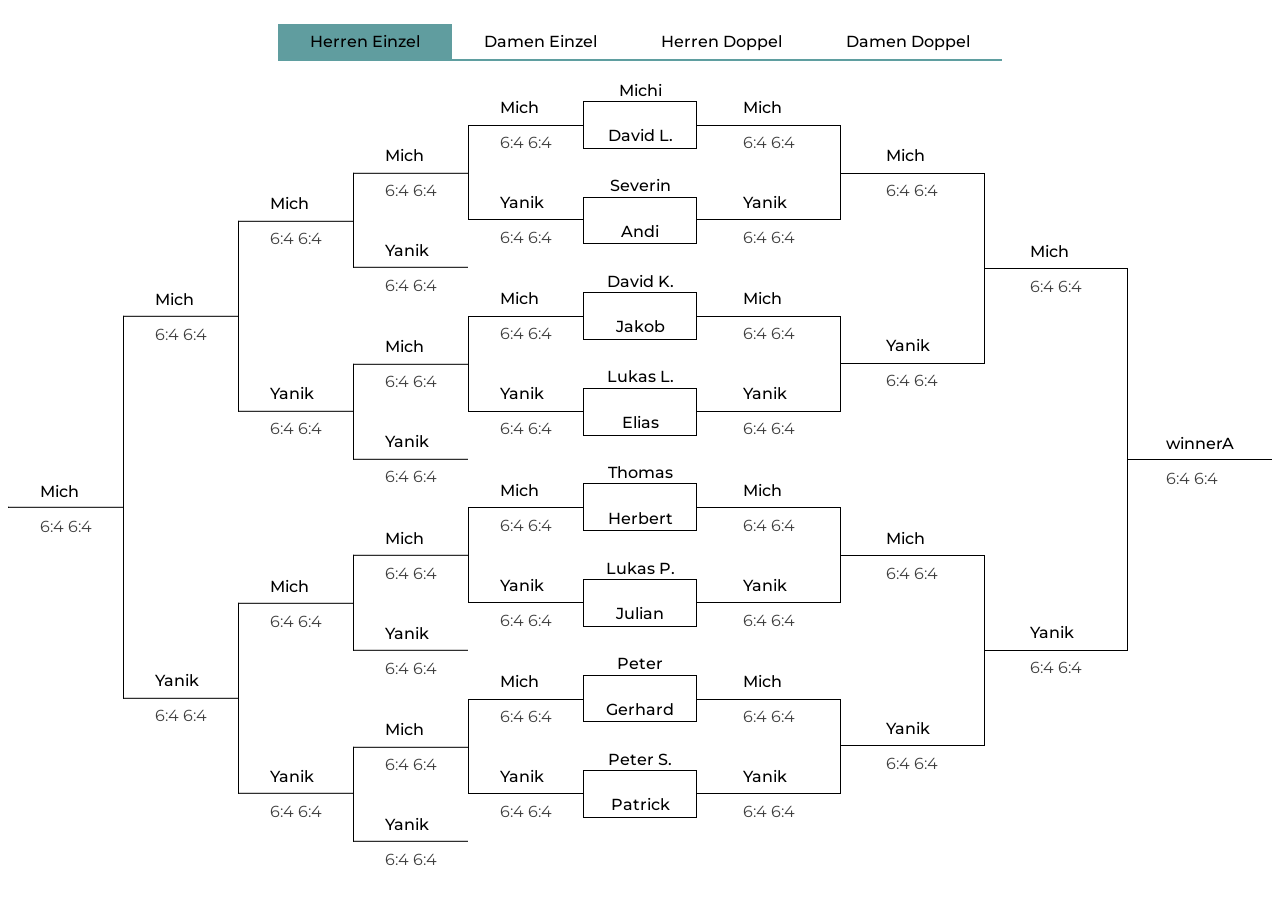
==== index.html @ c74cf3be "main" ====
<!doctype html>
<html lang="de">
<head>
    <meta charset="UTF-8">
    <meta name="viewport"
          content="width=device-width, user-scalable=no, initial-scale=1.0, maximum-scale=1.0, minimum-scale=1.0">
    <meta http-equiv="X-UA-Compatible" content="ie=edge">
    <link rel="icon" href="St_Oswald.png" type="image/x-icon">
    <title>SVO Vereinsmeisterschaft</title>
    <link rel="stylesheet" href="style.css">
    <script src="draw.js"></script>
    <script src="script.js" defer></script>
</head>
<body>
    <div class="toggle">
        <p onclick="getDraw('menSingle', this)" class="active">Herren Einzel</p>
        <p onclick="getDraw('womenSingle', this)">Damen Einzel</p>
        <p onclick="getDraw('menDouble', this)">Herren Doppel</p>
        <p onclick="getDraw('womenDouble', this)">Damen Doppel</p>
    </div>

    <main></main>
</body>
</html>
---- style.css ----
@import url("https://fonts.googleapis.com/css2?family=Bebas+Neue&family=Montserrat:ital,wght@0,100..900;1,100..900&display=swap");
* {
  box-sizing: border-box;
  font-family: "Montserrat", sans-serif;
}

div.toggle {
  display: flex;
  justify-content: center;
}
div.toggle p {
  padding-inline: 2rem;
  padding-block: 0.5rem;
  cursor: pointer;
  border-bottom: 2px solid cadetblue;
  transition: all 0.2s ease;
  font-weight: 500;
}
div.toggle p:hover {
  background-color: hsl(182, 25%, 75%);
}
div.toggle p.active {
  background-color: hsl(182, 25%, 50%);
}

main {
  display: flex;
  height: 85vh;
  width: 100%;
}
main > div {
  height: 100%;
  width: 100%;
  display: flex;
}
main > div.center {
  grid-template-rows: repeat(8, 1fr);
  width: 20%;
}

.column {
  display: grid;
  grid-template-columns: auto;
  width: 100%;
  align-content: space-evenly;
  align-items: center;
}

.bracket {
  height: 50%;
  width: 100%;
  border: 1px solid black;
  position: relative;
}
.bracket div.person {
  position: absolute;
  margin: 0;
  left: 50%;
  transform: translatex(-50%);
  width: max-content;
}
.bracket div.person:first-of-type {
  bottom: calc(100% - 2.65rem);
}
.bracket div.person:first-of-type p:first-child {
  font-weight: 500;
}
.bracket div.person:first-of-type p:last-child:not(:first-child) {
  color: hsl(0, 0%, 25%);
}
.bracket div.person:last-of-type {
  top: calc(100% - 2.65rem);
}
.bracket div.person p:first-child {
  font-weight: 500;
}
.bracket div.person p:last-child:not(:first-child) {
  color: hsl(0, 0%, 25%);
}

.bracket.wA, .bracket.wB {
  border-bottom: 0px;
}

main .center div.person:first-of-type {
  bottom: calc(100% - 0.85rem);
}
main .center div.person:last-of-type {
  top: calc(100% - 2.35rem);
}

main .left .bracket {
  border-right: none;
}
main .left .column {
  translate: 0 var(--top);
}
main .right .bracket {
  border-left: none;
}
main table {
  margin-inline: auto;
  width: 70%;
  height: 35%;
  border-collapse: collapse;
  border-spacing: 0;
  margin-top: 1rem;
}
main table th, main table td {
  border: 1px solid black;
  padding: 0.2rem;
  text-align: center;
  font-weight: 500;
}
main table th.black {
  background-color: lightgrey;
}
main table td {
  background-color: white;
}

/*# sourceMappingURL=style.css.map */
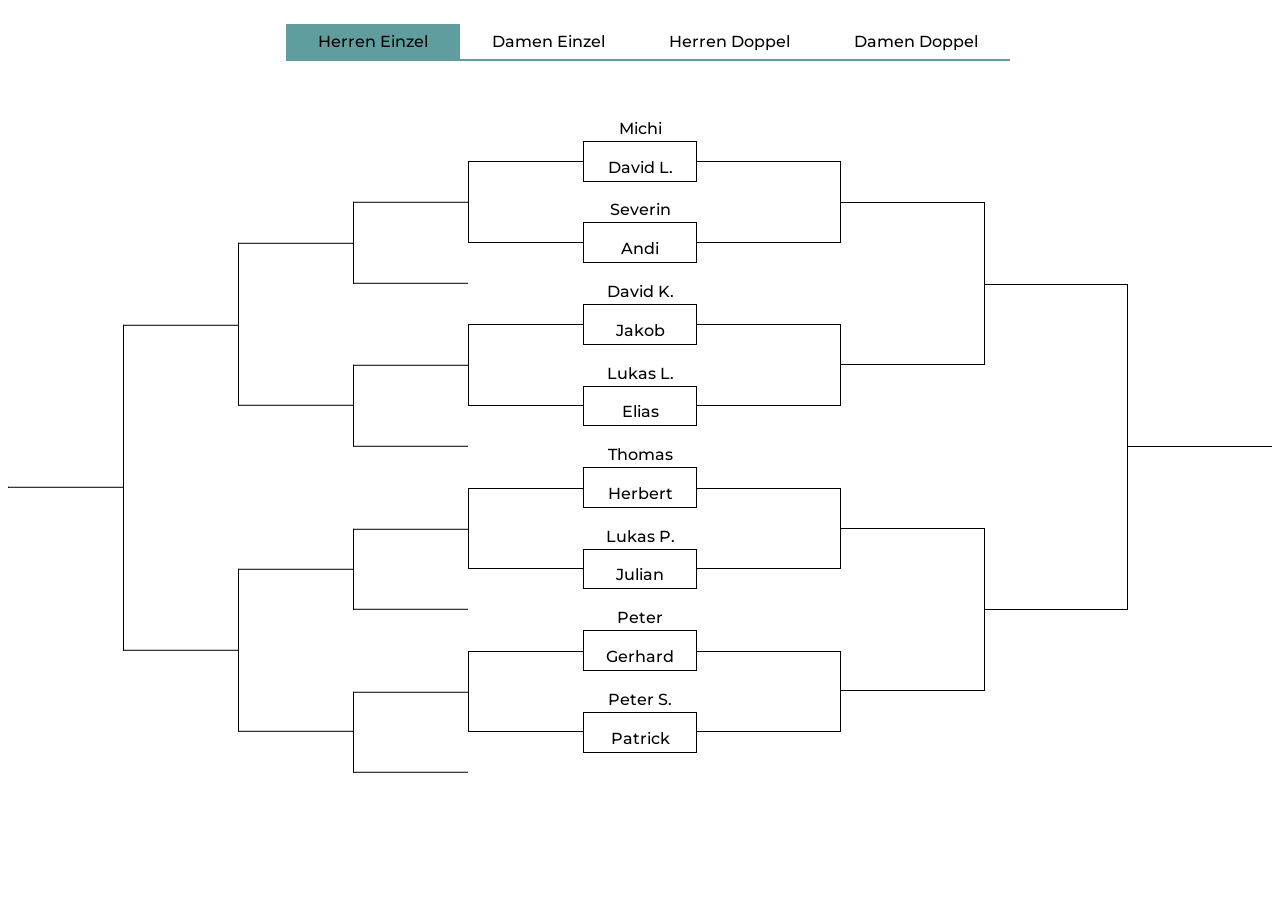
==== commit d6b498e9: "responsive" ====
--- a/index.html
+++ b/index.html
@@ -12,12 +12,12 @@
     <script src="script.js" defer></script>
 </head>
 <body>
-    <div class="toggle">
+    <nav class="toggle">
         <p onclick="getDraw('menSingle', this)" class="active">Herren Einzel</p>
         <p onclick="getDraw('womenSingle', this)">Damen Einzel</p>
         <p onclick="getDraw('menDouble', this)">Herren Doppel</p>
         <p onclick="getDraw('womenDouble', this)">Damen Doppel</p>
-    </div>
+    </nav>
 
     <main></main>
 </body>
--- a/style.css
+++ b/style.css
@@ -4,29 +4,43 @@
   font-family: "Montserrat", sans-serif;
 }
 
-div.toggle {
+.toggle {
+  position: fixed;
   display: flex;
   justify-content: center;
+  width: 100%;
 }
-div.toggle p {
+.toggle p {
   padding-inline: 2rem;
   padding-block: 0.5rem;
   cursor: pointer;
   border-bottom: 2px solid cadetblue;
   transition: all 0.2s ease;
   font-weight: 500;
+  text-align: center;
 }
-div.toggle p:hover {
+.toggle p:hover {
   background-color: hsl(182, 25%, 75%);
 }
-div.toggle p.active {
+.toggle p.active {
   background-color: hsl(182, 25%, 50%);
 }
 
+@media (max-width: 750px) {
+  .toggle p {
+    font-size: 0.8rem;
+    padding-inline: 0.5rem;
+  }
+}
 main {
+  padding-top: 12.5vh;
   display: flex;
   height: 85vh;
-  width: 100%;
+  width: max(100%, 1000px);
+  overflow-x: scroll;
+}
+main.big {
+  width: max(100%, 1750px);
 }
 main > div {
   height: 100%;
@@ -58,18 +72,20 @@
   left: 50%;
   transform: translatex(-50%);
   width: max-content;
+  display: flex;
+  flex-direction: column;
+  gap: 0.25rem;
 }
 .bracket div.person:first-of-type {
-  bottom: calc(100% - 2.65rem);
-}
-.bracket div.person:first-of-type p:first-child {
-  font-weight: 500;
-}
-.bracket div.person:first-of-type p:last-child:not(:first-child) {
-  color: hsl(0, 0%, 25%);
+  bottom: 100%;
+  translate: 0 50%;
 }
 .bracket div.person:last-of-type {
-  top: calc(100% - 2.65rem);
+  top: 100%;
+  translate: 0 -50%;
+}
+.bracket div.person p {
+  margin: 0;
 }
 .bracket div.person p:first-child {
   font-weight: 500;
@@ -81,12 +97,15 @@
 .bracket.wA, .bracket.wB {
   border-bottom: 0px;
 }
+.bracket.wA div.person, .bracket.wB div.person {
+  height: fit-content;
+}
 
 main .center div.person:first-of-type {
-  bottom: calc(100% - 0.85rem);
+  translate: 0 0;
 }
 main .center div.person:last-of-type {
-  top: calc(100% - 2.35rem);
+  translate: 0 -100%;
 }
 
 main .left .bracket {
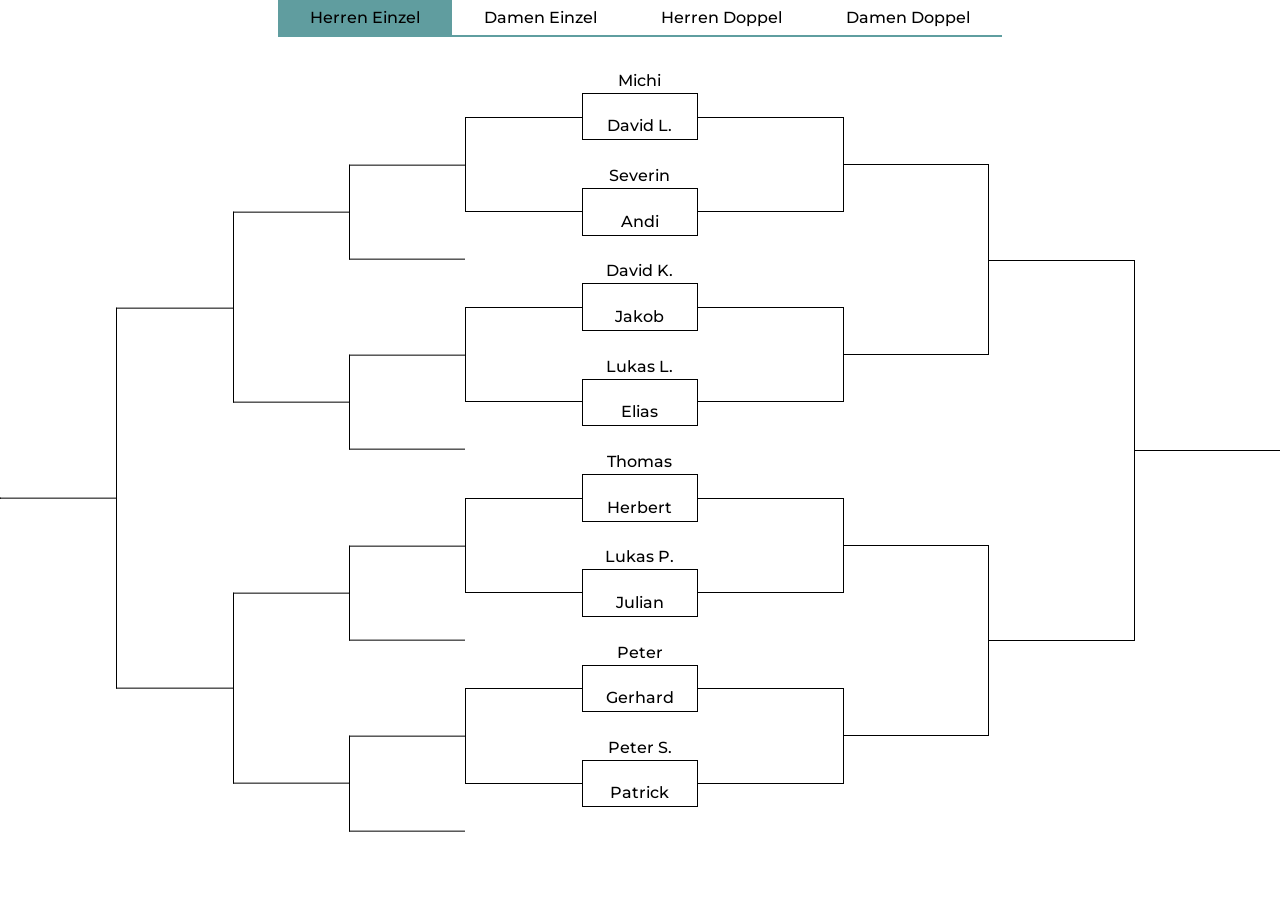
==== commit 72e58776: "again" ====
--- a/index.html
+++ b/index.html
@@ -19,6 +19,8 @@
         <p onclick="getDraw('womenDouble', this)">Damen Doppel</p>
     </nav>
 
-    <main></main>
+    <div class="scrollable">
+        <main></main>
+    </div>
 </body>
 </html>
--- a/style.css
+++ b/style.css
@@ -2,10 +2,17 @@
 * {
   box-sizing: border-box;
   font-family: "Montserrat", sans-serif;
+  margin: 0;
+}
+
+body {
+  display: flex;
+  flex-direction: column;
+  gap: 1rem;
+  height: 100vh;
 }
 
 .toggle {
-  position: fixed;
   display: flex;
   justify-content: center;
   width: 100%;
@@ -32,18 +39,21 @@
     padding-inline: 0.5rem;
   }
 }
+.scrollable {
+  overflow: auto;
+  height: 100%;
+}
+
 main {
-  padding-top: 12.5vh;
+  margin-top: 1rem;
   display: flex;
-  height: 85vh;
+  height: 100%;
   width: max(100%, 1000px);
-  overflow-x: scroll;
-}
-main.big {
-  width: max(100%, 1750px);
+  overflow-y: hidden;
+  margin-inline: auto;
 }
 main > div {
-  height: 100%;
+  height: 90%;
   width: 100%;
   display: flex;
 }
@@ -138,4 +148,10 @@
   background-color: white;
 }
 
+@media (max-width: 750px) {
+  main table {
+    margin-inline: 1rem;
+  }
+}
+
 /*# sourceMappingURL=style.css.map */
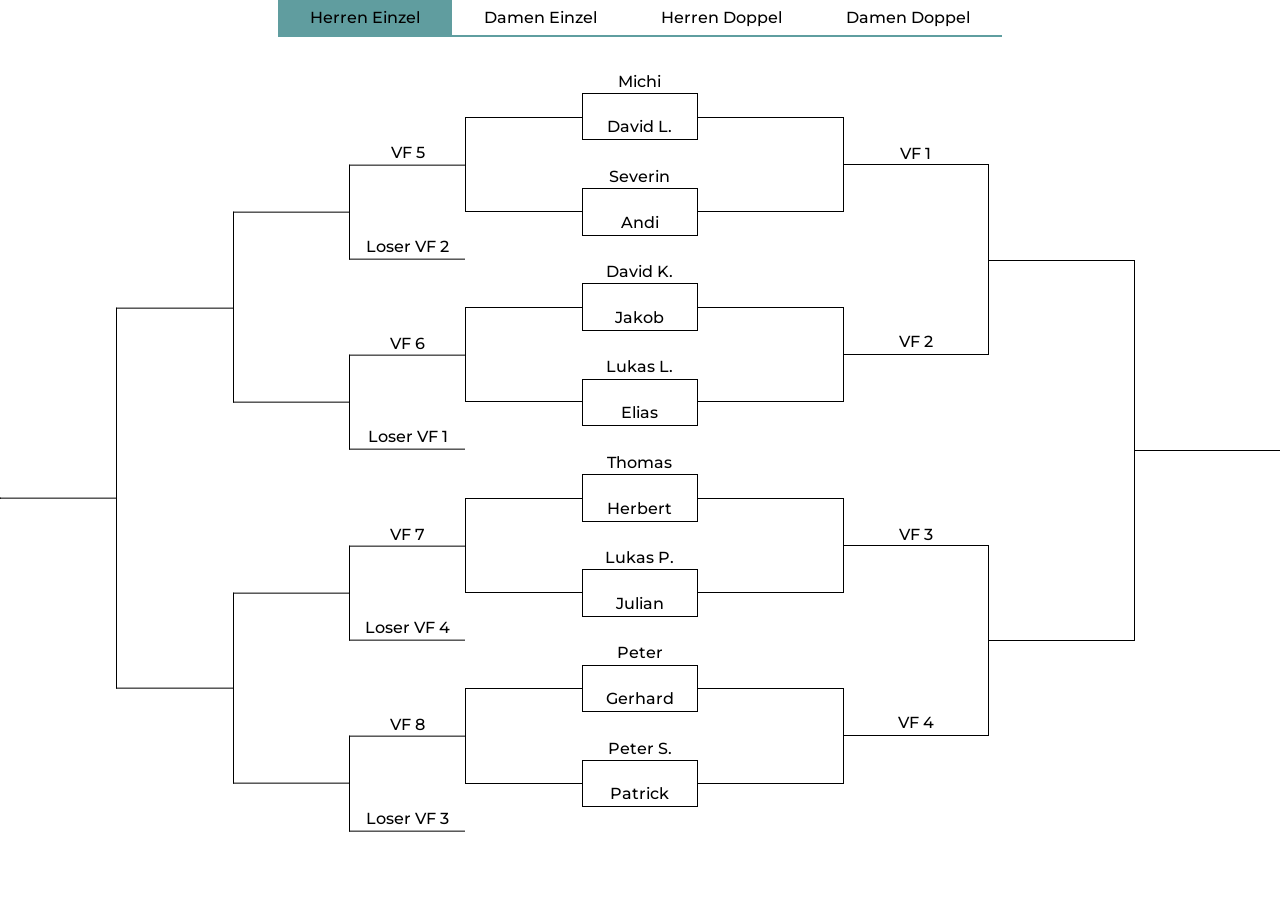
==== commit 5b85a008: "added c bewerb" ====
--- a/index.html
+++ b/index.html
@@ -21,6 +21,9 @@
 
     <div class="scrollable">
         <main></main>
+        <main class="cEvent">
+
+        </main>
     </div>
 </body>
 </html>
--- a/style.css
+++ b/style.css
@@ -62,6 +62,18 @@
   width: 20%;
 }
 
+main.cEvent .center {
+  width: 40%;
+}
+main.cEvent .bracket div.person:first-of-type {
+  bottom: 100%;
+  translate: 0 50%;
+}
+main.cEvent .bracket div.person:last-of-type {
+  top: 100%;
+  translate: 0 -50%;
+}
+
 .column {
   display: grid;
   grid-template-columns: auto;
@@ -84,7 +96,7 @@
   width: max-content;
   display: flex;
   flex-direction: column;
-  gap: 0.25rem;
+  gap: 0.2rem;
 }
 .bracket div.person:first-of-type {
   bottom: 100%;
@@ -104,10 +116,10 @@
   color: hsl(0, 0%, 25%);
 }
 
-.bracket.wA, .bracket.wB {
-  border-bottom: 0px;
+.bracket.wA, .bracket.wB, .bracket.wC {
+  border-bottom: 0;
 }
-.bracket.wA div.person, .bracket.wB div.person {
+.bracket.wA div.person, .bracket.wB div.person, .bracket.wC div.person {
   height: fit-content;
 }
 
@@ -133,7 +145,7 @@
   height: 35%;
   border-collapse: collapse;
   border-spacing: 0;
-  margin-top: 1rem;
+  padding-top: 2rem;
 }
 main table th, main table td {
   border: 1px solid black;
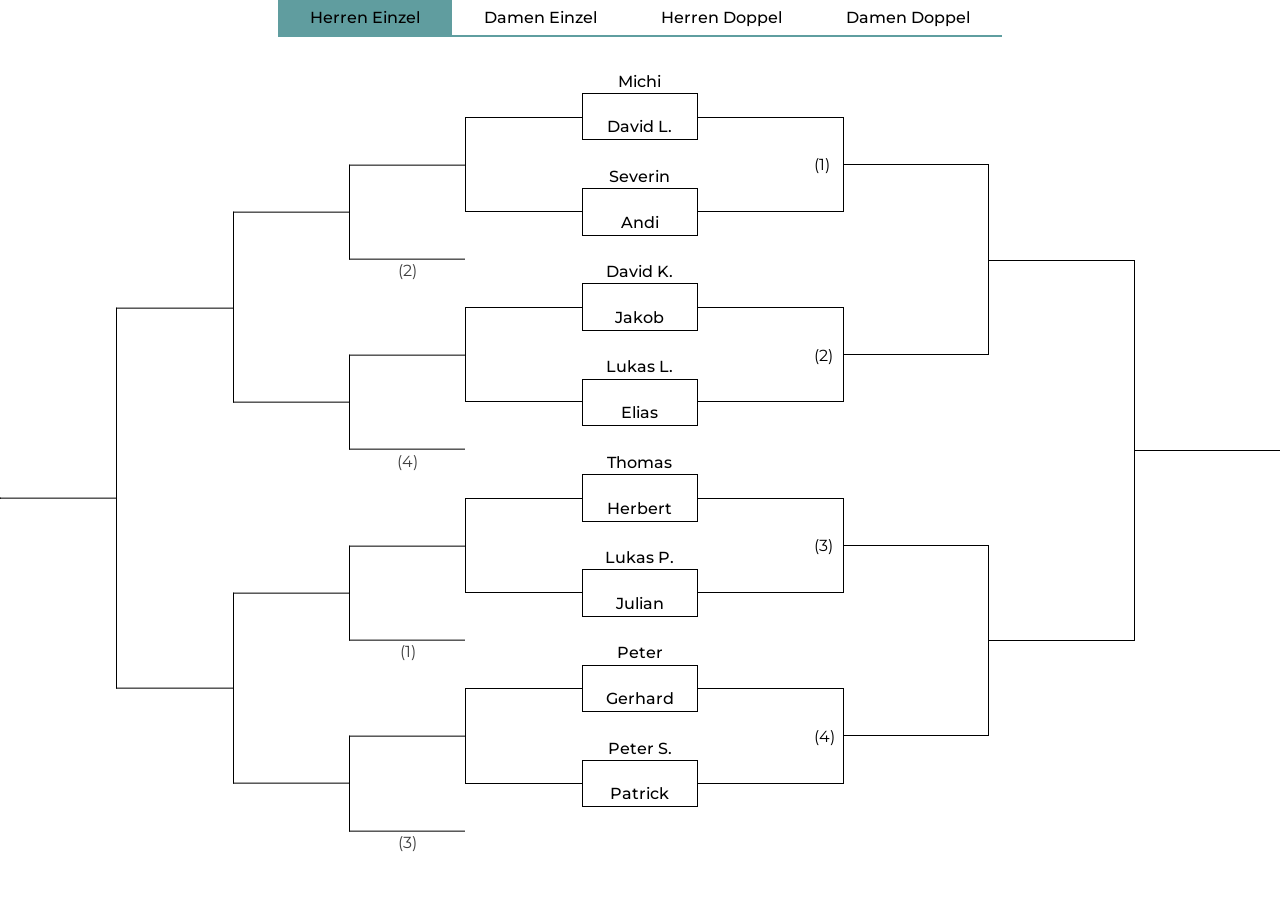
==== commit 10cf62a8: "made loser rounds new" ====
--- a/index.html
+++ b/index.html
@@ -21,9 +21,8 @@
 
     <div class="scrollable">
         <main></main>
-        <main class="cEvent">
 
-        </main>
+        <main class="cEvent"></main>
     </div>
 </body>
 </html>
--- a/style.css
+++ b/style.css
@@ -160,6 +160,12 @@
   background-color: white;
 }
 
+span {
+  position: relative;
+  left: 80%;
+  top: 40%;
+}
+
 @media (max-width: 750px) {
   main table {
     margin-inline: 1rem;
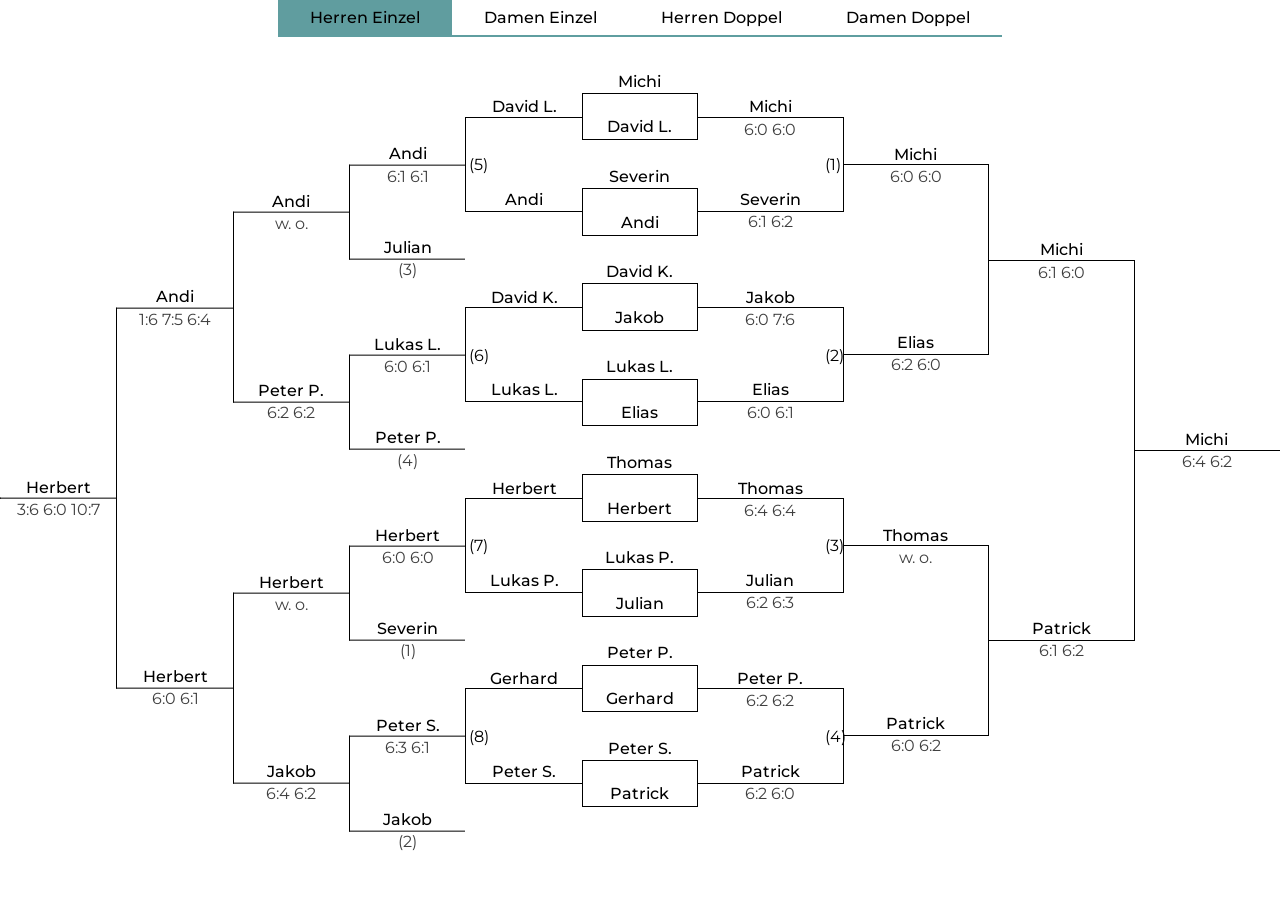
==== commit 507604ac: "changed structure" ====
--- a/index.html
+++ b/index.html
@@ -8,7 +8,8 @@
     <link rel="icon" href="St_Oswald.png" type="image/x-icon">
     <title>SVO Vereinsmeisterschaft</title>
     <link rel="stylesheet" href="style.css">
-    <script src="draw.js"></script>
+    <script src="classes.js"></script>
+    <script src="draw2024.js"></script>
     <script src="script.js" defer></script>
 </head>
 <body>
--- a/style.css
+++ b/style.css
@@ -97,6 +97,7 @@
   display: flex;
   flex-direction: column;
   gap: 0.2rem;
+  text-align: center;
 }
 .bracket div.person:first-of-type {
   bottom: 100%;
@@ -159,17 +160,61 @@
 main table td {
   background-color: white;
 }
+main table td.grey {
+  font-weight: 400;
+  color: hsl(0, 0%, 25%);
+}
 
 span {
   position: relative;
-  left: 80%;
+  left: 88%;
   top: 40%;
+}
+span.right {
+  left: 2%;
+}
+
+div.roundRobin {
+  display: flex;
+  flex-direction: column;
+}
+div.roundRobin table.erg {
+  margin-top: 5rem;
+  margin-inline: auto;
+  width: 40%;
+  height: 35%;
+  border-collapse: collapse;
+  border-spacing: 0;
+  padding-top: 2rem;
+}
+div.roundRobin table.erg th, div.roundRobin table.erg td {
+  border: 1px solid black;
+  padding: 0.2rem;
+  text-align: center;
+  font-weight: 500;
+}
+div.roundRobin table.erg th {
+  background-color: lightgrey;
+}
+div.roundRobin table.erg td {
+  background-color: white;
 }
 
 @media (max-width: 750px) {
   main table {
     margin-inline: 1rem;
   }
+  div.roundRobin table.erg {
+    margin-inline: 1rem;
+  }
+  span {
+    position: relative;
+    left: 80%;
+    top: 40%;
+  }
+  span.right {
+    left: 5%;
+  }
 }
 
 /*# sourceMappingURL=style.css.map */
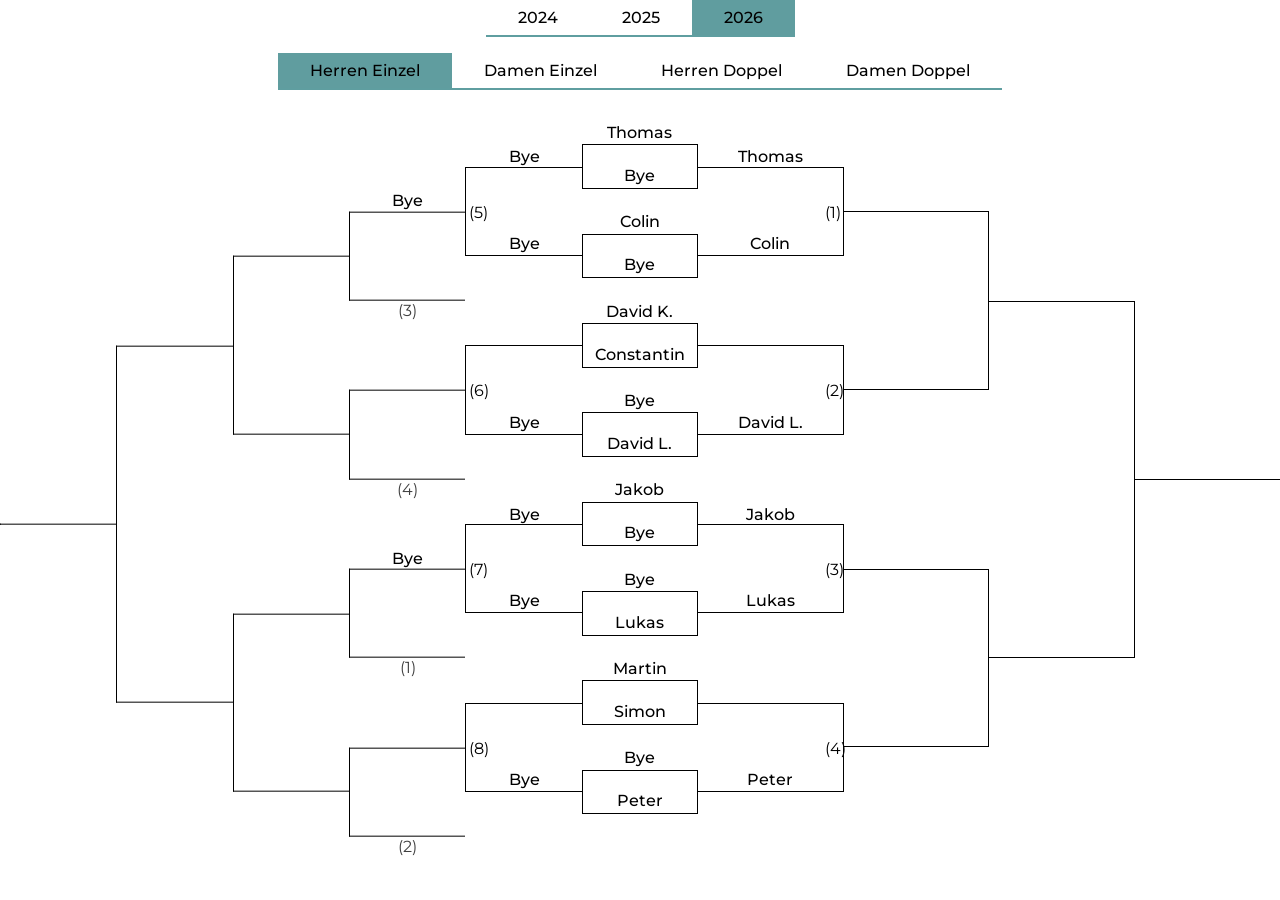
==== commit 3ea95688: "2026 draw" ====
--- a/index.html
+++ b/index.html
@@ -9,21 +9,28 @@
     <title>SVO Vereinsmeisterschaft</title>
     <link rel="stylesheet" href="style.css">
     <script src="classes.js"></script>
-    <script src="draw2024.js"></script>
+    <script src="draw2026.js"></script>
     <script src="script.js" defer></script>
 </head>
 <body>
-    <nav class="toggle">
-        <p onclick="getDraw('menSingle', this)" class="active">Herren Einzel</p>
-        <p onclick="getDraw('womenSingle', this)">Damen Einzel</p>
-        <p onclick="getDraw('menDouble', this)">Herren Doppel</p>
-        <p onclick="getDraw('womenDouble', this)">Damen Doppel</p>
-    </nav>
 
-    <div class="scrollable">
-        <main></main>
+<nav class="toggle">
+    <a href="2024.html">2024</a>
+    <a href="2025.html">2025</a>
+    <a href="index.html" class="active">2026</a>
+</nav>
 
-        <main class="cEvent"></main>
-    </div>
+<nav class="toggle">
+    <p onclick="getDraw('menSingle', this)" class="active">Herren Einzel</p>
+    <p onclick="getDraw('womenSingle', this)">Damen Einzel</p>
+    <p onclick="getDraw('menDouble8', this)">Herren Doppel</p>
+    <p onclick="getDraw('womenDouble', this)">Damen Doppel</p>
+</nav>
+
+<div class="scrollable">
+    <main></main>
+
+    <main class="cEvent"></main>
+</div>
 </body>
 </html>
--- a/style.css
+++ b/style.css
@@ -17,7 +17,9 @@
   justify-content: center;
   width: 100%;
 }
-.toggle p {
+.toggle p, .toggle a {
+  color: black;
+  text-decoration: none;
   padding-inline: 2rem;
   padding-block: 0.5rem;
   cursor: pointer;
@@ -26,10 +28,10 @@
   font-weight: 500;
   text-align: center;
 }
-.toggle p:hover {
+.toggle p:hover, .toggle a:hover {
   background-color: hsl(182, 25%, 75%);
 }
-.toggle p.active {
+.toggle p.active, .toggle a.active {
   background-color: hsl(182, 25%, 50%);
 }
 
